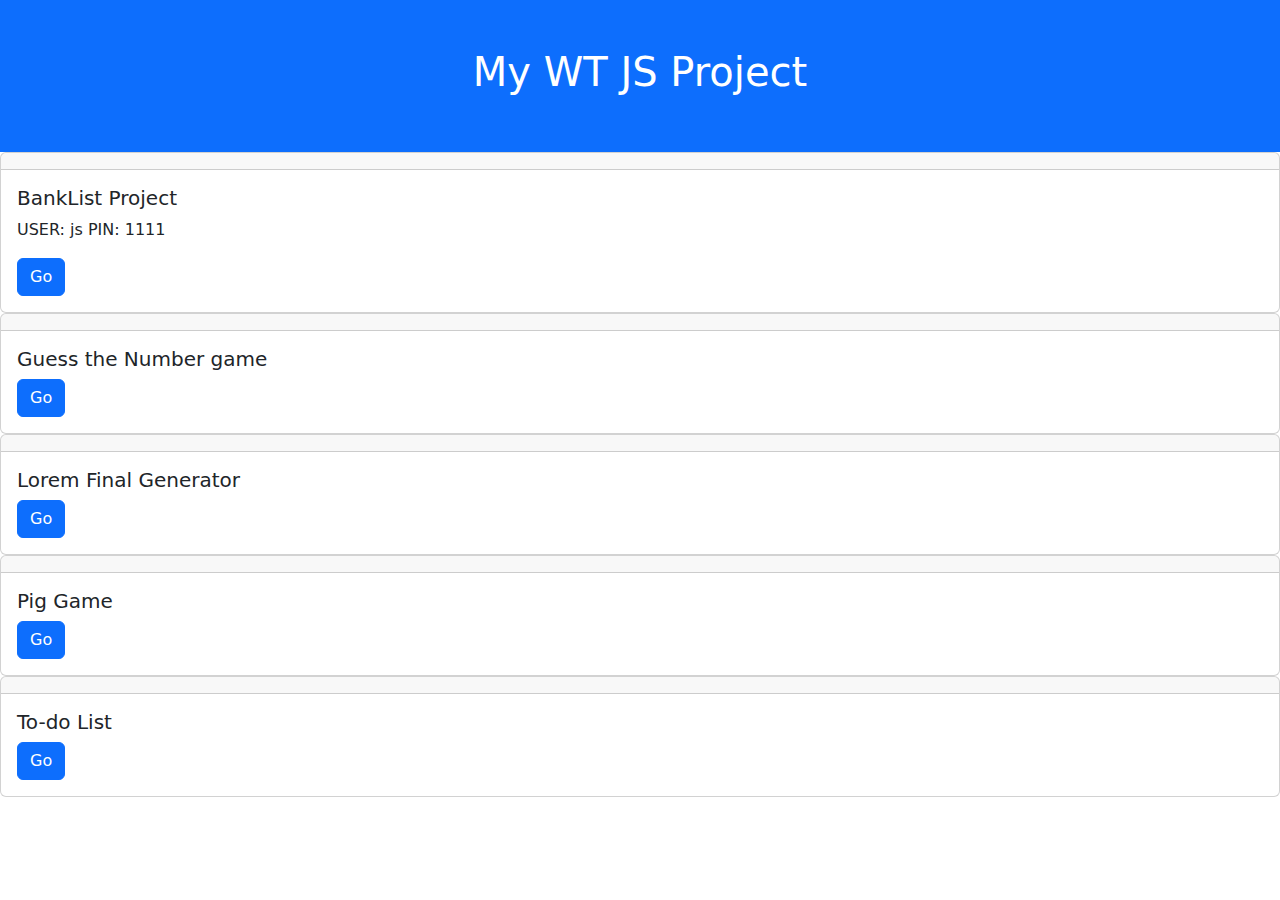
==== index.html @ e30da6c6 "final-changes" ====
<!DOCTYPE html>
<html lang="en">
<head>
    <meta charset="UTF-8">
    <meta http-equiv="X-UA-Compatible" content="IE=edge">
      <meta name="viewport" content="width=device-width, initial-scale=1">
  <link href="https://cdn.jsdelivr.net/npm/bootstrap@5.2.3/dist/css/bootstrap.min.css" rel="stylesheet">
  <script src="https://cdn.jsdelivr.net/npm/bootstrap@5.2.3/dist/js/bootstrap.bundle.min.js"></script>
    <title>Document</title>
</head>
<body>

    <div class="container-fluid p-5 bg-primary text-white text-center">
  <h1>My WT JS Project</h1>
</div>

<div class="card">
  <div class="card-header">

  </div>
  <div class="card-body">
    <h5 class="card-title">BankList Project</h5>
    <p class="card-text">USER: js PIN: 1111</p>
    <a href="./Banklist/index.html" class="btn btn-primary">Go </a>
  </div>    
</div>
<div class="card">
  <div class="card-header">

  </div>
  <div class="card-body">
    <h5 class="card-title">Guess the Number game</h5>
    <a href="./final/index.html" class="btn btn-primary">Go</a>
  </div>
</div>
<div class="card">
  <div class="card-header">

  </div>
  <div class="card-body">
    <h5 class="card-title">Lorem Final Generator</h5>
    <a href="./loremFinal/index.html" class="btn btn-primary">Go</a>
  </div>
</div>
<div class="card">
  <div class="card-header">

  </div>
  <div class="card-body">
    <h5 class="card-title">Pig Game</h5>
    <a href="./pigGame/index.html" class="btn btn-primary">Go</a>
  </div>
</div>
<div class="card">
  <div class="card-header">

  </div>
  <div class="card-body">
    <h5 class="card-title">To-do List</h5>
    <a href="./todolistProj/index.html" class="btn btn-primary">Go</a>
  </div>
</div>
</body>
</html>
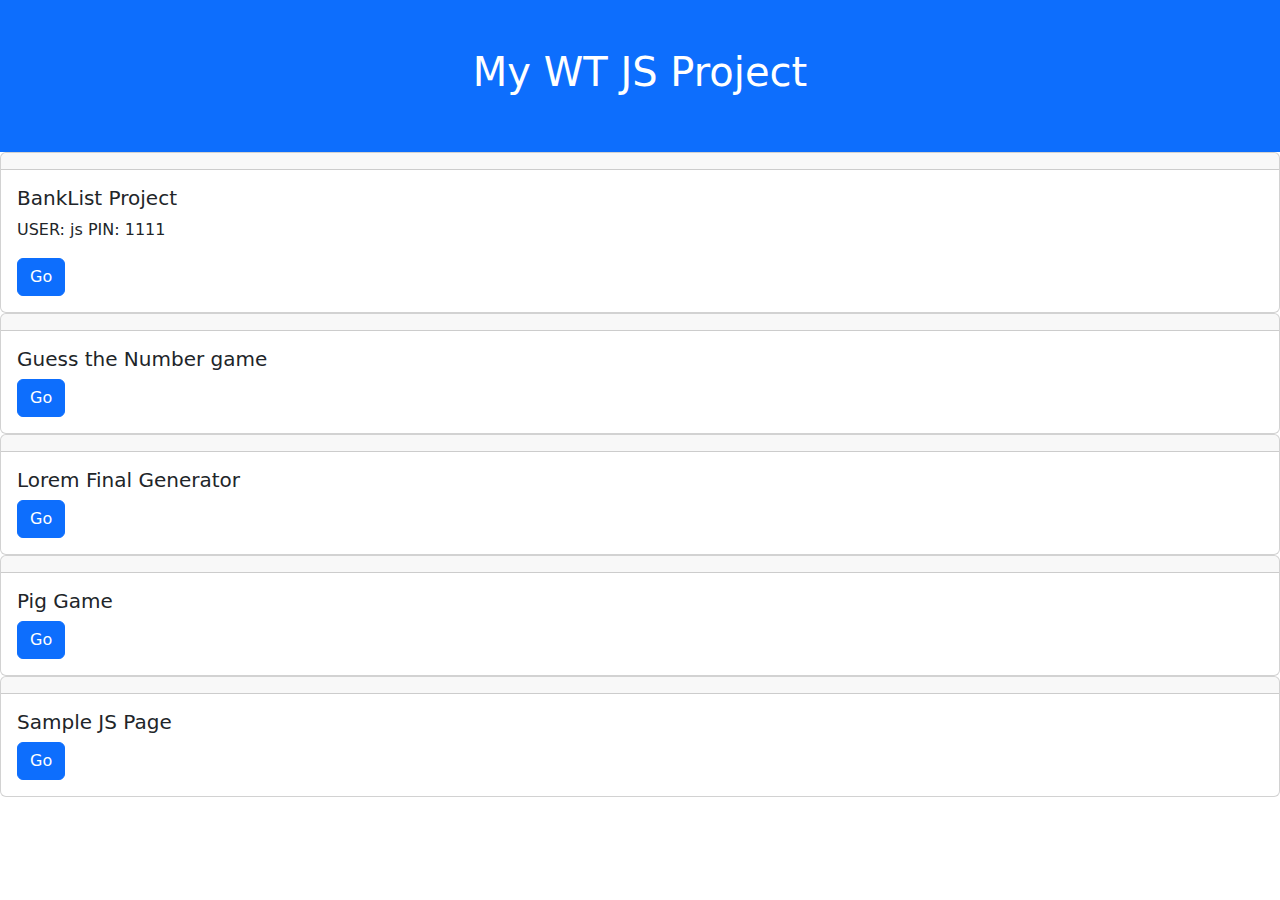
==== commit 94438913: "cba ges" ====
--- a/index.html
+++ b/index.html
@@ -56,8 +56,8 @@
 
   </div>
   <div class="card-body">
-    <h5 class="card-title">To-do List</h5>
-    <a href="./todolistProj/index.html" class="btn btn-primary">Go</a>
+    <h5 class="card-title">Sample JS Page</h5>
+    <a href="./testing/index.html" class="btn btn-primary">Go</a>
   </div>
 </div>
 </body>
